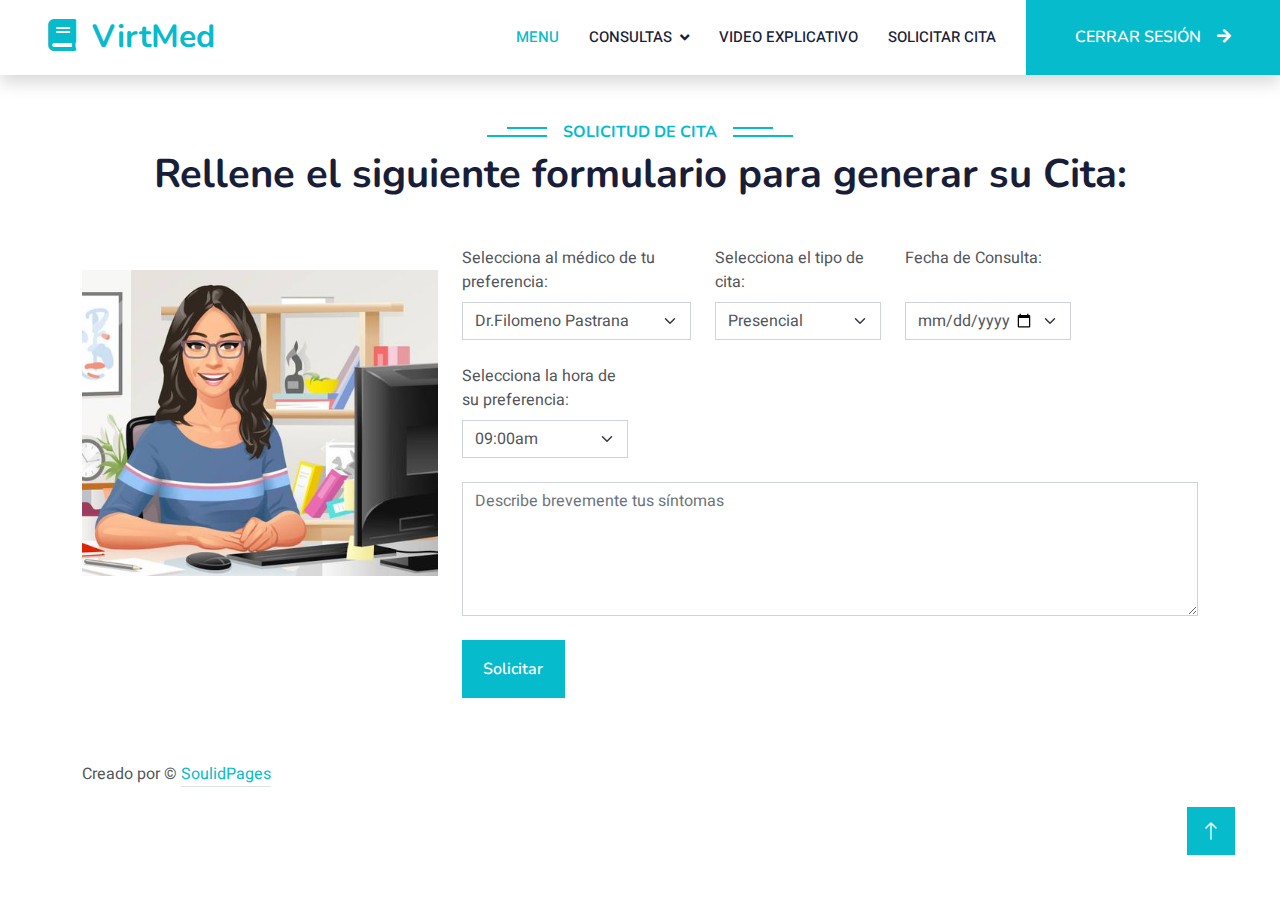
==== solicitud.html @ 61a2d5f6 "Add files via upload" ====
<html lang="es">

<head>
    
    <meta charset="utf-8">
    <title>VirtMed - Solicitud</title>

    <meta content="width=device-width, initial-scale=1.0" name="viewport">
    <meta content="" name="keywords">
    <meta content="" name="description">
    

    <!-- Favicon -->
    <link href="img/favicon.ico" rel="icon">

    <!-- Google Web Fonts -->
    <link rel="preconnect" href="https://fonts.googleapis.com">
    <link rel="preconnect" href="https://fonts.gstatic.com" crossorigin>
    <link href="https://fonts.googleapis.com/css2?family=Heebo:wght@400;500;600&family=Nunito:wght@600;700;800&display=swap" rel="stylesheet">

    <!-- Icon Font Stylesheet -->
    <link href="https://cdnjs.cloudflare.com/ajax/libs/font-awesome/5.10.0/css/all.min.css" rel="stylesheet">
    <link href="https://cdn.jsdelivr.net/npm/bootstrap-icons@1.4.1/font/bootstrap-icons.css" rel="stylesheet">

    <!-- Libraries Stylesheet -->
    <link href="lib/animate/animate.min.css" rel="stylesheet">
    <link href="lib/owlcarousel/assets/owl.carousel.min.css" rel="stylesheet">

    <!-- Customized Bootstrap Stylesheet -->
    <link href="css/bootstrap.min.css" rel="stylesheet">

    <!-- Template Stylesheet -->
    <link href="css/style.css" rel="stylesheet">
</head>

<body>
    <!-- Spinner Start -->
    <div id="spinner" class="show bg-white position-fixed translate-middle w-100 vh-100 top-50 start-50 d-flex align-items-center justify-content-center">
        <div class="spinner-border text-primary" style="width: 3rem; height: 3rem;" role="status">
            <span class="sr-only">Loading...</span>
        </div>
    </div>
    <!-- Spinner End -->


    <!-- inicio -->
    <nav class="navbar navbar-expand-lg bg-white navbar-light shadow sticky-top p-0">
        <a href="index.html" class="navbar-brand d-flex align-items-center px-4 px-lg-5">
            <h2 class="m-0 text-primary"><i class="fa fa-book me-3"></i>VirtMed</h2>
        </a>
        <button type="button" class="navbar-toggler me-4" data-bs-toggle="collapse" data-bs-target="#navbarCollapse">
            <span class="navbar-toggler-icon"></span>
        </button>
        <div class="collapse navbar-collapse" id="navbarCollapse">
            <div class="navbar-nav ms-auto p-4 p-lg-0">
                <a href="index.html" class="nav-item nav-link active">Menu</a>
                <div class="nav-item dropdown">
                    <a href="#" class="nav-link dropdown-toggle" data-bs-toggle="dropdown">Consultas</a>
                    <div class="dropdown-menu fade-down m-0">
                        <a href="medicos.html" class="dropdown-item">Medicos</a>
                        <a href="receta.html" class="dropdown-item">Receta medica</a>
                        
                    </div>
                </div>
                <a href="tutorial.html" class="nav-item nav-link">Video explicativo</a>
                <a href="solicitud.html" class="nav-item nav-link">Solicitar cita</a>
            </div>
            <a href="login.html" class="btn btn-primary py-4 px-lg-5 d-none d-lg-block">CERRAR SESI&Oacute;N<i class="fa fa-arrow-right ms-3"></i></a>
        </div>
    </nav>
    <!-- Navbar End -->

    <!-- Formulario de citas -->
    <div class="container-xxl py-5">
        <div class="container">
            <div class="text-center wow fadeInUp" data-wow-delay="0.1s">
                <h6 class="section-title bg-white text-center text-primary px-3">Solicitud de cita</h6>
                <h1 class="mb-5">Rellene el siguiente formulario para generar su Cita:</h1>
            </div>
                    <form class="formulario" action="cita.php" method="post">
                        <div class="row">
                            <div class="col-md-4"> <br>
                                <img class="img-fluid" src="img/form.jpg" alt="">
                            </div>
                            <div class="col-md-8">
                              <div class="row">
                                <div class="col-sm-4 form-group">
                                    <label for="sel1" class="form-label">Selecciona al m&eacute;dico de tu preferencia:</label>
                                  <select class="form-select" id="medico" name="medico">
                                    <option>Dr.Filomeno Pastrana</option>
                                    <option>Dra. Lucrecia Montesinos</option>
                                    <option>Dr. Guillermo Torres</option>
                                    <option>Dra. Minerva Torres</option>
                                  </select>
                                </div>
                                <div class="col-sm-3 form-group">
                                    <label for="sel1" class="form-label">Selecciona el tipo de cita:</label>
                                  <select class="form-select" id="tipo" name="tipo">
                                    <option>Presencial</option>
                                    <option>Virtual</option>
                                  </select>
                                </div>
                                <div class="col-sm-3 form-group">
                                    <label for="sel1" class="form-label">Fecha de Consulta:</label><br><br>
                                    <input type="date" class="form-select"  id="fecha" name="fecha"><br>
                                </div>
                                <div class="col-sm-3 form-group">
                                    <label for="sel1" class="form-label">Selecciona la hora de su preferencia:</label>
                                  <select class="form-select" id="hora" name="hora">
                                    <option>09:00am</option>
                                    <option>10:00am</option>
                                    <option>11:00am</option>
                                    <option>12:00pm</option>
                                    <option>01:00pm</option>
                                    <option>02:00pm</option>
                                    <option>03:00pm</option>
                                    <option>04:00pm</option>
                                    <option>05:00pm</option>
                                    <option>06:00pm</option>
                                    <option>07:00pm</option>
                                    <option>08:00pm</option>
                                  </select><br>
                                </div>
                              </div>
                              <textarea class="form-control" id="sintomas" name="sintomas" placeholder="Describe brevemente tus s&iacute;ntomas" rows="5"></textarea>
                              <br>
                              <div class="row">
                                <div class="col-md-2 form-group"> 
                                    <button type="submit" class="btn btn-primary w-100 py-3" type="submit">Solicitar</button>
                                </div>
                              </div>
                            
                            </div>
                          </div>
                            
                    </form>
                    
                </div>
            </div>
        </div>
    </div>
    
    <!-- Fin formulario de citas  -->


    <!-- pie de pagina -->

        <div class="container">
            <div class="copyright">
                <div class="row">
                    <div class="col-md-6 text-center text-md-start mb-3 mb-md-0">
                        Creado por &copy; <a class="border-bottom" href="#">SoulidPages</a>   
                    </div>
                </div>
            </div>
        </div>

    <!-- fin de pie de pagina -->


    <!-- subir -->
    <a href="#" class="btn btn-lg btn-primary btn-lg-square back-to-top"><i class="bi bi-arrow-up"></i></a>


    <!-- librerias JavaScript -->
    <script src="https://code.jquery.com/jquery-3.4.1.min.js"></script>
    <script src="https://cdn.jsdelivr.net/npm/bootstrap@5.0.0/dist/js/bootstrap.bundle.min.js"></script>
    <script src="lib/wow/wow.min.js"></script>
    <script src="lib/easing/easing.min.js"></script>
    <script src="lib/waypoints/waypoints.min.js"></script>
    <script src="lib/owlcarousel/owl.carousel.min.js"></script>

    <!-- Template Javascript -->
    <script src="js/main.js"></script>
</body>

</html>
---- css/style.css ----
/********** Template CSS **********/
:root {
    --primary: #06BBCC;
    --light: #F0FBFC;
    --dark: #181d38;
}

.fw-medium {
    font-weight: 600 !important;
}

.fw-semi-bold {
    font-weight: 700 !important;
}

.back-to-top {
    position: fixed;
    display: none;
    right: 45px;
    bottom: 45px;
    z-index: 99;
}


/*** Spinner ***/
#spinner {
    opacity: 0;
    visibility: hidden;
    transition: opacity .5s ease-out, visibility 0s linear .5s;
    z-index: 99999;
}

#spinner.show {
    transition: opacity .5s ease-out, visibility 0s linear 0s;
    visibility: visible;
    opacity: 1;
}


/*** Button ***/
.btn {
    font-family: 'Nunito', sans-serif;
    font-weight: 600;
    transition: .5s;
}

.btn.btn-primary,
.btn.btn-secondary {
    color: #FFFFFF;
}

.btn-square {
    width: 38px;
    height: 38px;
}

.btn-sm-square {
    width: 32px;
    height: 32px;
}

.btn-lg-square {
    width: 48px;
    height: 48px;
}

.btn-square,
.btn-sm-square,
.btn-lg-square {
    padding: 0;
    display: flex;
    align-items: center;
    justify-content: center;
    font-weight: normal;
    border-radius: 0px;
}


/*** Navbar ***/
.navbar .dropdown-toggle::after {
    border: none;
    content: "\f107";
    font-family: "Font Awesome 5 Free";
    font-weight: 900;
    vertical-align: middle;
    margin-left: 8px;
}

.navbar-light .navbar-nav .nav-link {
    margin-right: 30px;
    padding: 25px 0;
    color: #FFFFFF;
    font-size: 15px;
    text-transform: uppercase;
    outline: none;
}

.navbar-light .navbar-nav .nav-link:hover,
.navbar-light .navbar-nav .nav-link.active {
    color: var(--primary);
}

@media (max-width: 991.98px) {
    .navbar-light .navbar-nav .nav-link  {
        margin-right: 0;
        padding: 10px 0;
    }

    .navbar-light .navbar-nav {
        border-top: 1px solid #EEEEEE;
    }
}

.navbar-light .navbar-brand,
.navbar-light a.btn {
    height: 75px;
}

.navbar-light .navbar-nav .nav-link {
    color: var(--dark);
    font-weight: 500;
}

.navbar-light.sticky-top {
    top: -100px;
    transition: .5s;
}

@media (min-width: 992px) {
    .navbar .nav-item .dropdown-menu {
        display: block;
        margin-top: 0;
        opacity: 0;
        visibility: hidden;
        transition: .5s;
    }

    .navbar .dropdown-menu.fade-down {
        top: 100%;
        transform: rotateX(-75deg);
        transform-origin: 0% 0%;
    }

    .navbar .nav-item:hover .dropdown-menu {
        top: 100%;
        transform: rotateX(0deg);
        visibility: visible;
        transition: .5s;
        opacity: 1;
    }
}


/*** Header carousel ***/
@media (max-width: 768px) {
    .header-carousel .owl-carousel-item {
        position: relative;
        min-height: 500px;
    }
    
    .header-carousel .owl-carousel-item img {
        position: absolute;
        width: 100%;
        height: 100%;
        object-fit: cover;
    }
}

.header-carousel .owl-nav {
    position: absolute;
    top: 50%;
    right: 8%;
    transform: translateY(-50%);
    display: flex;
    flex-direction: column;
}

.header-carousel .owl-nav .owl-prev,
.header-carousel .owl-nav .owl-next {
    margin: 7px 0;
    width: 45px;
    height: 45px;
    display: flex;
    align-items: center;
    justify-content: center;
    color: #FFFFFF;
    background: transparent;
    border: 1px solid #FFFFFF;
    font-size: 22px;
    transition: .5s;
}

.header-carousel .owl-nav .owl-prev:hover,
.header-carousel .owl-nav .owl-next:hover {
    background: var(--primary);
    border-color: var(--primary);
}

.page-header {
    background: linear-gradient(rgba(24, 29, 56, .7), rgba(24, 29, 56, .7)), url(../img/carousel-1.jpg);
    background-position: center center;
    background-repeat: no-repeat;
    background-size: cover;
}

.page-header-inner {
    background: rgba(15, 23, 43, .7);
}

.breadcrumb-item + .breadcrumb-item::before {
    color: var(--light);
}


/*** Section Title ***/
.section-title {
    position: relative;
    display: inline-block;
    text-transform: uppercase;
}

.section-title::before {
    position: absolute;
    content: "";
    width: calc(100% + 80px);
    height: 2px;
    top: 4px;
    left: -40px;
    background: var(--primary);
    z-index: -1;
}

.section-title::after {
    position: absolute;
    content: "";
    width: calc(100% + 120px);
    height: 2px;
    bottom: 5px;
    left: -60px;
    background: var(--primary);
    z-index: -1;
}

.section-title.text-start::before {
    width: calc(100% + 40px);
    left: 0;
}

.section-title.text-start::after {
    width: calc(100% + 60px);
    left: 0;
}


/*** Service ***/
.service-item {
    background: var(--light);
    transition: .5s;
}

.service-item:hover {
    margin-top: -10px;
    background: var(--primary);
}

.service-item * {
    transition: .5s;
}

.service-item:hover * {
    color: var(--light) !important;
}


/*** Categories & Courses ***/
.category img,
.course-item img {
    transition: .5s;
}

.category a:hover img,
.course-item:hover img {
    transform: scale(1.1);
}


/*** Team ***/
.team-item img {
    transition: .5s;
}

.team-item:hover img {
    transform: scale(1.1);
}


/*** Testimonial ***/
.testimonial-carousel::before {
    position: absolute;
    content: "";
    top: 0;
    left: 0;
    height: 100%;
    width: 0;
    background: linear-gradient(to right, rgba(255, 255, 255, 1) 0%, rgba(255, 255, 255, 0) 100%);
    z-index: 1;
}

.testimonial-carousel::after {
    position: absolute;
    content: "";
    top: 0;
    right: 0;
    height: 100%;
    width: 0;
    background: linear-gradient(to left, rgba(255, 255, 255, 1) 0%, rgba(255, 255, 255, 0) 100%);
    z-index: 1;
}

@media (min-width: 768px) {
    .testimonial-carousel::before,
    .testimonial-carousel::after {
        width: 200px;
    }
}

@media (min-width: 992px) {
    .testimonial-carousel::before,
    .testimonial-carousel::after {
        width: 300px;
    }
}

.testimonial-carousel .owl-item .testimonial-text,
.testimonial-carousel .owl-item.center .testimonial-text * {
    transition: .5s;
}

.testimonial-carousel .owl-item.center .testimonial-text {
    background: var(--primary) !important;
}

.testimonial-carousel .owl-item.center .testimonial-text * {
    color: #FFFFFF !important;
}

.testimonial-carousel .owl-dots {
    margin-top: 24px;
    display: flex;
    align-items: flex-end;
    justify-content: center;
}

.testimonial-carousel .owl-dot {
    position: relative;
    display: inline-block;
    margin: 0 5px;
    width: 15px;
    height: 15px;
    border: 1px solid #CCCCCC;
    transition: .5s;
}

.testimonial-carousel .owl-dot.active {
    background: var(--primary);
    border-color: var(--primary);
}


/*** Footer ***/
.footer .btn.btn-social {
    margin-right: 5px;
    width: 35px;
    height: 35px;
    display: flex;
    align-items: center;
    justify-content: center;
    color: var(--light);
    font-weight: normal;
    border: 1px solid #FFFFFF;
    border-radius: 35px;
    transition: .3s;
}

.footer .btn.btn-social:hover {
    color: var(--primary);
}

.footer .btn.btn-link {
    display: block;
    margin-bottom: 5px;
    padding: 0;
    text-align: left;
    color: #FFFFFF;
    font-size: 15px;
    font-weight: normal;
    text-transform: capitalize;
    transition: .3s;
}

.footer .btn.btn-link::before {
    position: relative;
    content: "\f105";
    font-family: "Font Awesome 5 Free";
    font-weight: 900;
    margin-right: 10px;
}

.footer .btn.btn-link:hover {
    letter-spacing: 1px;
    box-shadow: none;
}

.footer .copyright {
    padding: 25px 0;
    font-size: 15px;
    border-top: 1px solid rgba(256, 256, 256, .1);
}

.footer .copyright a {
    color: var(--light);
}

.footer .footer-menu a {
    margin-right: 15px;
    padding-right: 15px;
    border-right: 1px solid rgba(255, 255, 255, .1);
}

.footer .footer-menu a:last-child {
    margin-right: 0;
    padding-right: 0;
    border-right: none;
}
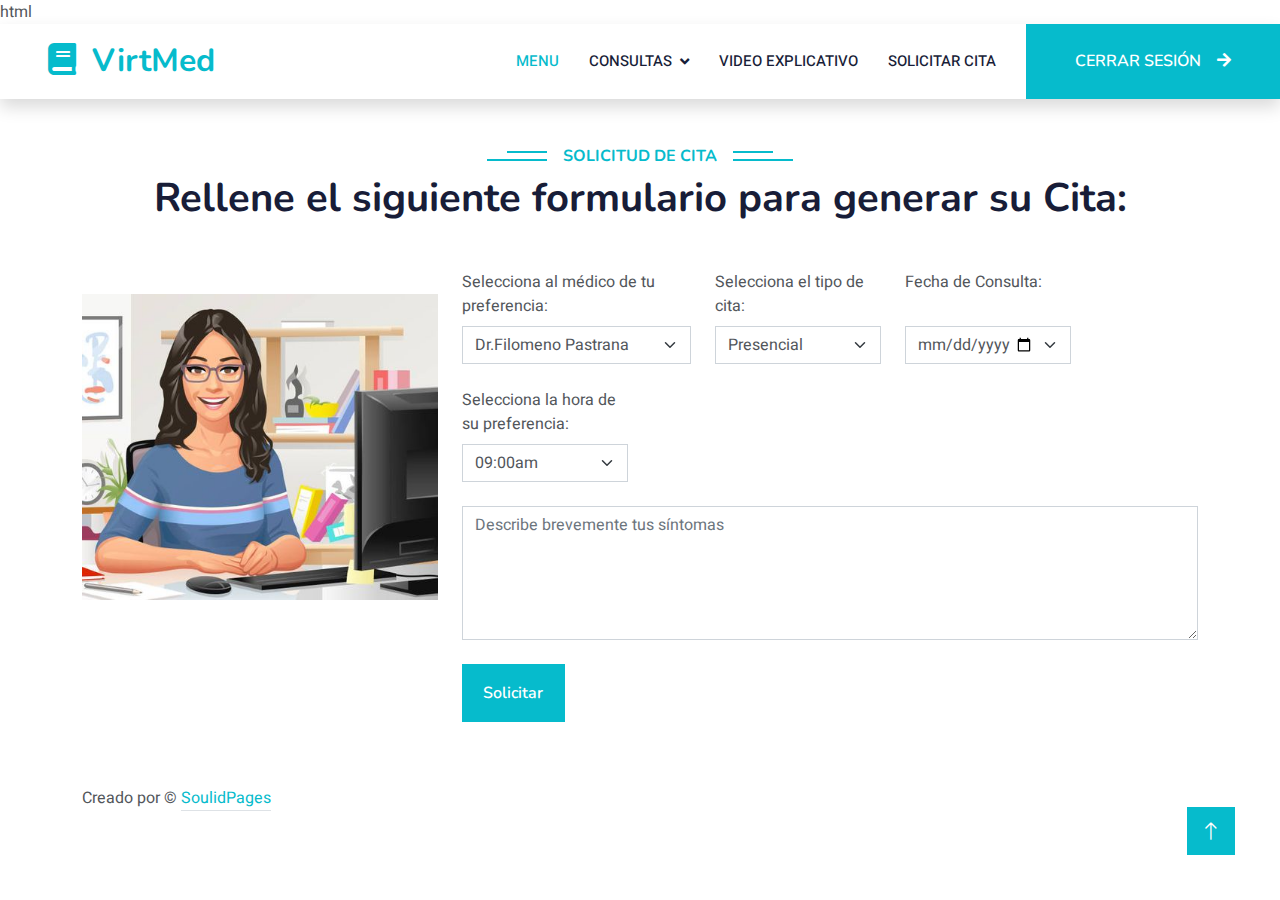
==== commit 41a8a768: "Update solicitud.html" ====
--- a/solicitud.html
+++ b/solicitud.html
@@ -1,4 +1,4 @@
-
+<!DOCTYPE> html
 <html lang="es">
 
 <head>
@@ -175,4 +175,4 @@
     <script src="js/main.js"></script>
 </body>
 
-</html> +</html> 
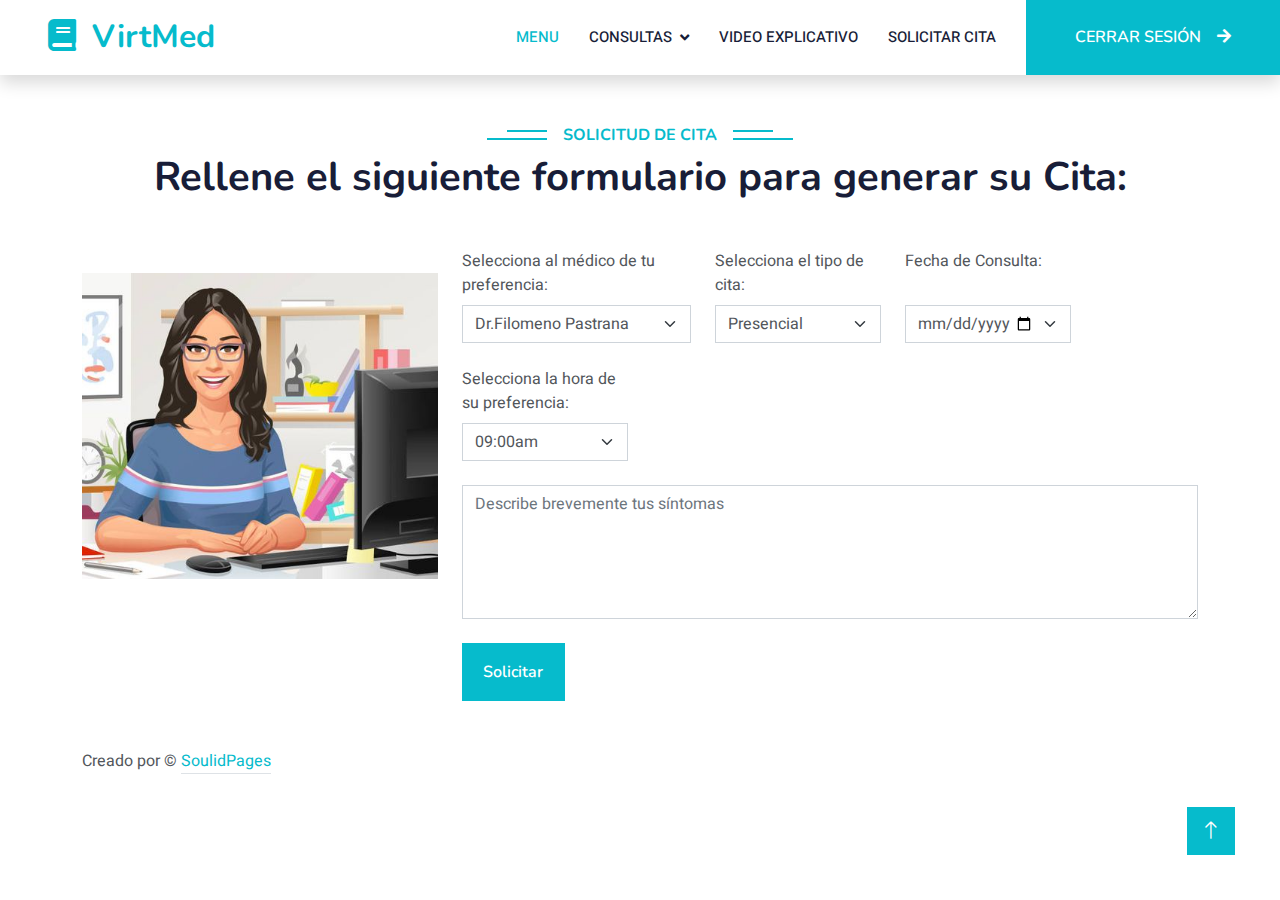
==== commit e6a93d33: "Update solicitud.html" ====
--- a/solicitud.html
+++ b/solicitud.html
@@ -1,4 +1,4 @@
-<!DOCTYPE> html
+<!DOCTYPE html>
 <html lang="es">
 
 <head>
